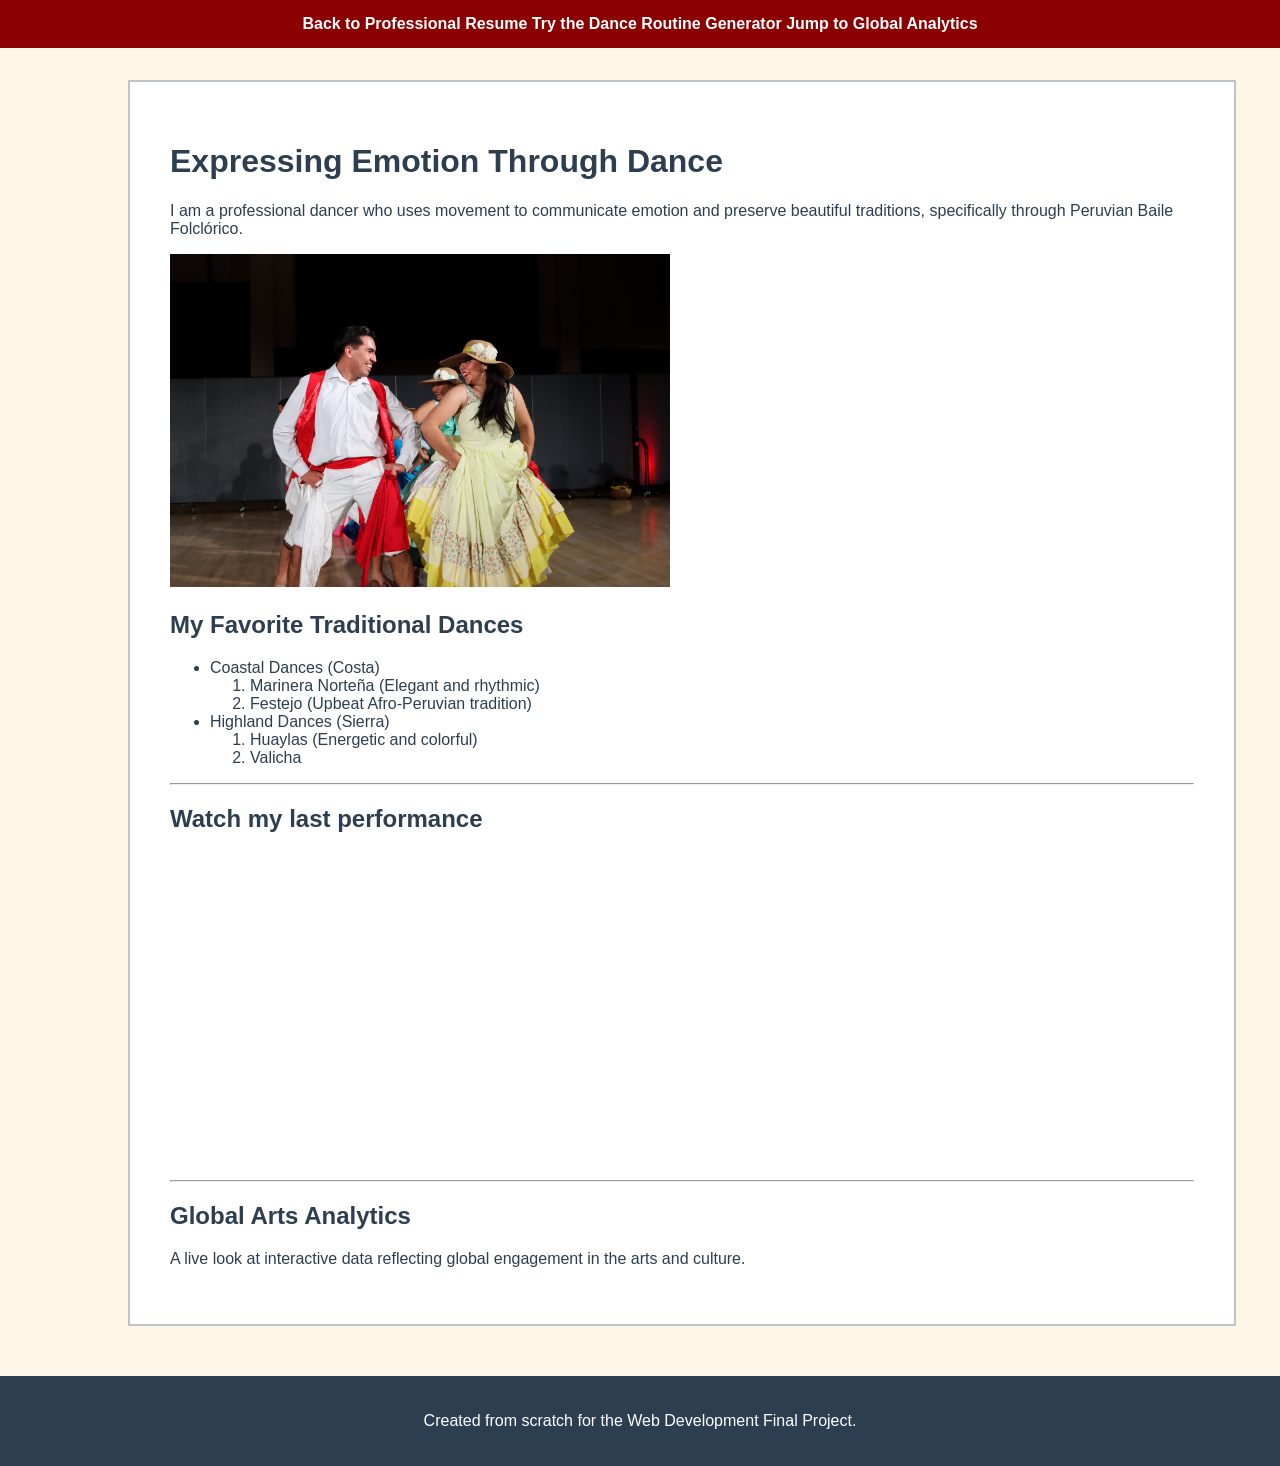
==== scratch.html @ 180a95b0 "Add files via upload" ====
<!DOCTYPE html>
<html lang="en">
<head>
    <meta charset="UTF-8">
    <title>My Passion: Dance</title>
    <link rel="stylesheet" href="css/mystyles.css">
</head>
<body>

    <div id="nav-box">
        <a href="index.html">Back to Professional Resume</a>
        <a href="app.html">Try the Dance Routine Generator</a>
        <a href="#tableau-section">Jump to Global Analytics</a>
    </div>

    <div id="content-box">
        <h1>Expressing Emotion Through Dance</h1>
        <p>I am a professional dancer who uses movement to communicate emotion and preserve beautiful traditions, specifically through Peruvian Baile Folclórico.</p>

        <img src="assets/img/dance.jpg" alt="Peruvian Folclórico Dance" width="500">

        <h2>My Favorite Traditional Dances</h2>
        <ul>
            <li>Coastal Dances (Costa)
                <ol>
                    <li>Marinera Norteña (Elegant and rhythmic)</li>
                    <li>Festejo (Upbeat Afro-Peruvian tradition)</li>
                </ol>
            </li>
            <li>Highland Dances (Sierra)
                <ol>
                    <li>Huaylas (Energetic and colorful)</li>
                    <li>Valicha</li>
                </ol>
            </li>
        </ul>

        <hr>

        <h2>Watch my last performance</h2>
        <iframe width="560" height="315" src="https://www.youtube.com/watch?v=-S7CqW-lZjo" title="YouTube video player" frameborder="0" allow="accelerometer; autoplay; clipboard-write; encrypted-media; gyroscope; picture-in-picture" allowfullscreen></iframe>

        <hr>

        <h2 id="tableau-section">Global Arts Analytics</h2>
        <p>A live look at interactive data reflecting global engagement in the arts and culture.</p>

        <div class='tableauPlaceholder' id='viz1680000000000' style='position: relative'><noscript><a href='#'><img alt='Dashboard ' src='https:&#47;&#47;public.tableau.com&#47;static&#47;images&#47;Fi&#47;FitnessTracker_168&#47;Dashboard1&#47;1_rss.png' style='border: none' /></a></noscript><object class='tableauViz'  style='display:none;'><param name='host_url' value='https%3A%2F%2Fpublic.tableau.com%2F' /> <param name='embed_code_version' value='3' /> <param name='site_root' value='' /><param name='name' value='Superstore&#47;Overview' /><param name='tabs' value='no' /><param name='toolbar' value='yes' /><param name='animate_transition' value='yes' /><param name='display_static_image' value='yes' /><param name='display_spinner' value='yes' /><param name='display_overlay' value='yes' /><param name='display_count' value='yes' /><param name='language' value='en-US' /></object></div><script type='text/javascript'>var divElement = document.getElementById('viz1680000000000');var vizElement = divElement.getElementsByTagName('object')[0];if ( divElement.offsetWidth > 800 ) { vizElement.style.width='100%';vizElement.style.height=(divElement.offsetWidth*0.75)+'px';} else if ( divElement.offsetWidth > 500 ) { vizElement.style.width='100%';vizElement.style.height=(divElement.offsetWidth*0.75)+'px';} else { vizElement.style.width='100%';vizElement.style.height='727px';} var scriptElement = document.createElement('script');scriptElement.src = 'https://public.tableau.com/javascripts/api/viz_v1.js';vizElement.parentNode.insertBefore(scriptElement, vizElement);</script>
    </div>

    <div id="footer-box">
        <p>Created from scratch for the Web Development Final Project.</p>
    </div>

</body>
</html>
---- css/mystyles.css ----
body {
    background-color: #fdf5e6; 
    color: #2c3e50; 
    font-family: Arial, Helvetica, sans-serif;
    margin: 0;
    padding: 0;
}

#nav-box {
    background-color: #8b0000; 
    padding: 15px;
    text-align: center;
    position: fixed;
    top: 0;
    left: 0;
    right: 0;
    z-index: 10;
}

#nav-box a {
    color: white;
    font-weight: bold;
    text-decoration: none;
}

#nav-box a:hover {
    text-decoration: underline;
}

#content-box {
    width: 80%;
    margin-left: 10%;
    margin-top: 80px; /* Pushes the box down so the fixed header doesn't cover it */
    background-color: white;
    padding: 40px;
    border: 2px solid #bdc3c7; /* Standard border taught in Box Model */
}

#footer-box {
    text-align: center;
    padding: 20px;
    background-color: #2c3e50;
    color: white;
    margin-top: 50px;
}
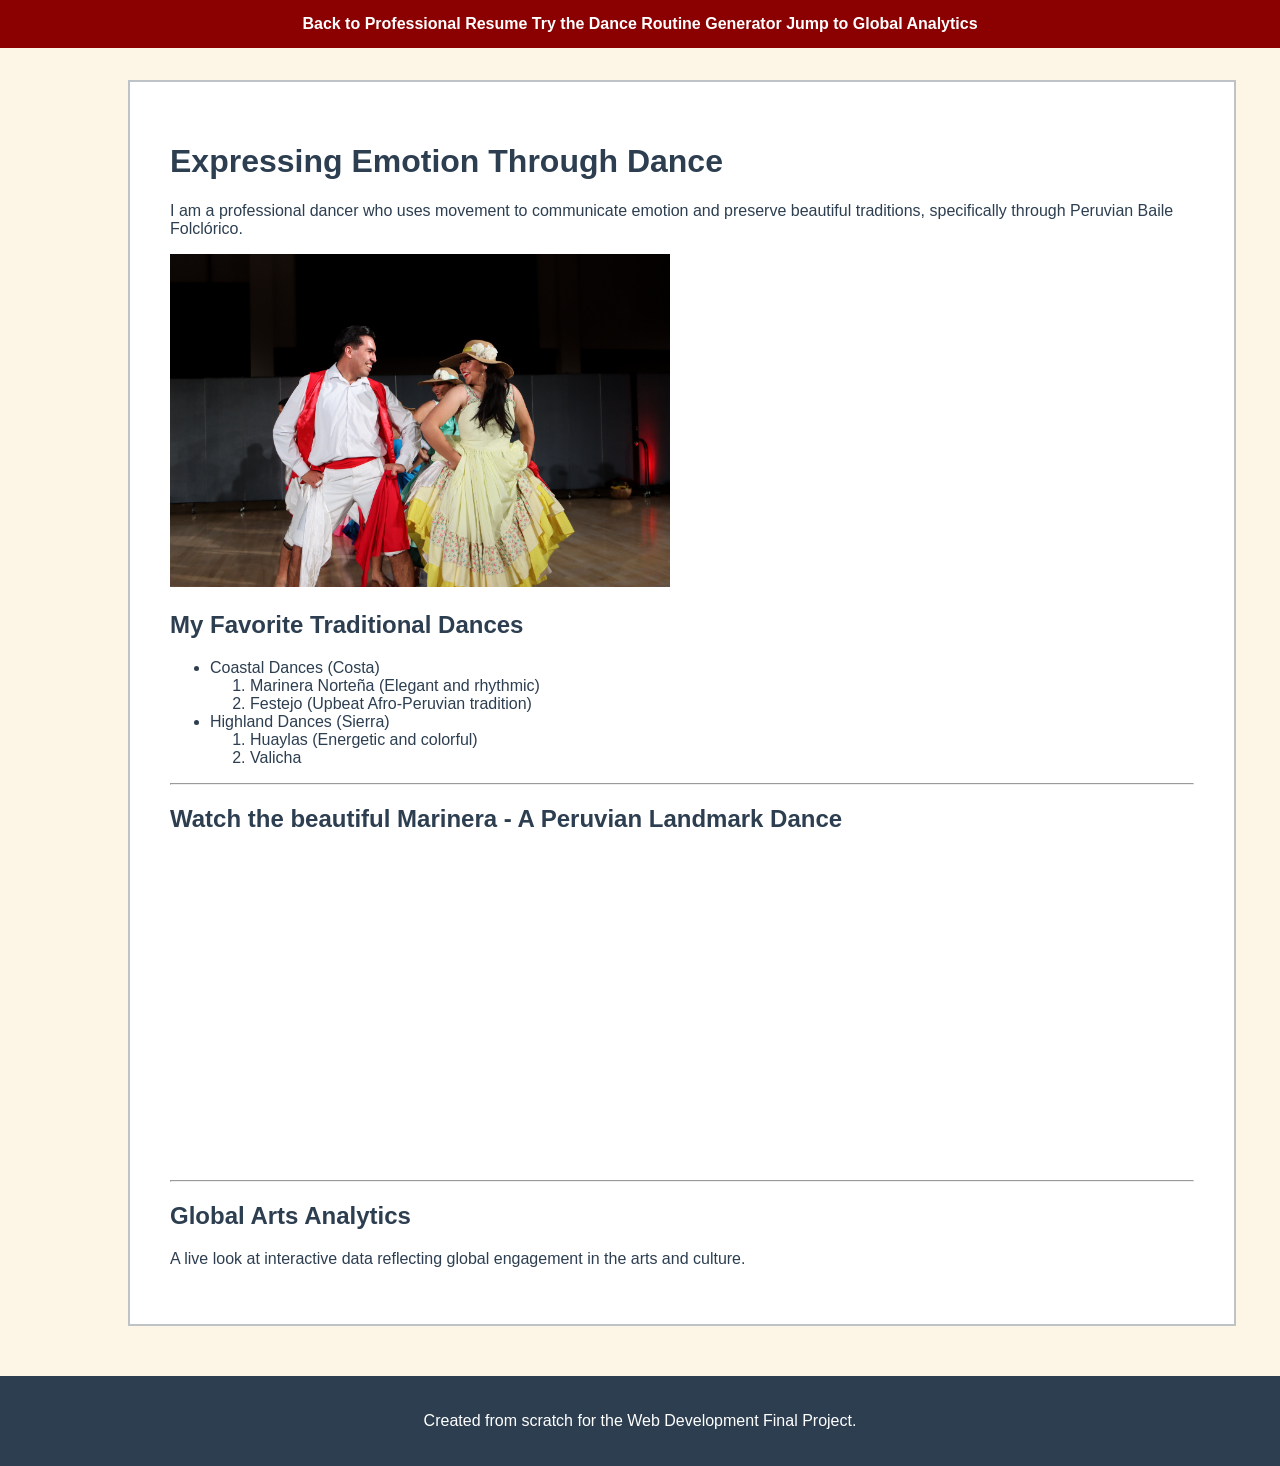
==== commit 90c95317: "Add files via upload" ====
--- a/scratch.html
+++ b/scratch.html
@@ -37,15 +37,14 @@
 
         <hr>
 
-        <h2>Watch my last performance</h2>
-        <iframe width="560" height="315" src="https://www.youtube.com/watch?v=-S7CqW-lZjo" title="YouTube video player" frameborder="0" allow="accelerometer; autoplay; clipboard-write; encrypted-media; gyroscope; picture-in-picture" allowfullscreen></iframe>
-
+        <h2>Watch the beautiful Marinera - A Peruvian Landmark Dance</h2>
+        <iframe width="560" height="315" src="https://www.youtube.com/embed/0QhFv81hC0A" title="YouTube video player" frameborder="0" allow="accelerometer; autoplay; clipboard-write; encrypted-media; gyroscope; picture-in-picture" allowfullscreen></iframe>
         <hr>
 
         <h2 id="tableau-section">Global Arts Analytics</h2>
         <p>A live look at interactive data reflecting global engagement in the arts and culture.</p>
 
-        <div class='tableauPlaceholder' id='viz1680000000000' style='position: relative'><noscript><a href='#'><img alt='Dashboard ' src='https:&#47;&#47;public.tableau.com&#47;static&#47;images&#47;Fi&#47;FitnessTracker_168&#47;Dashboard1&#47;1_rss.png' style='border: none' /></a></noscript><object class='tableauViz'  style='display:none;'><param name='host_url' value='https%3A%2F%2Fpublic.tableau.com%2F' /> <param name='embed_code_version' value='3' /> <param name='site_root' value='' /><param name='name' value='Superstore&#47;Overview' /><param name='tabs' value='no' /><param name='toolbar' value='yes' /><param name='animate_transition' value='yes' /><param name='display_static_image' value='yes' /><param name='display_spinner' value='yes' /><param name='display_overlay' value='yes' /><param name='display_count' value='yes' /><param name='language' value='en-US' /></object></div><script type='text/javascript'>var divElement = document.getElementById('viz1680000000000');var vizElement = divElement.getElementsByTagName('object')[0];if ( divElement.offsetWidth > 800 ) { vizElement.style.width='100%';vizElement.style.height=(divElement.offsetWidth*0.75)+'px';} else if ( divElement.offsetWidth > 500 ) { vizElement.style.width='100%';vizElement.style.height=(divElement.offsetWidth*0.75)+'px';} else { vizElement.style.width='100%';vizElement.style.height='727px';} var scriptElement = document.createElement('script');scriptElement.src = 'https://public.tableau.com/javascripts/api/viz_v1.js';vizElement.parentNode.insertBefore(scriptElement, vizElement);</script>
+        <div class='tableauPlaceholder' id='viz1776312045390' style='position: relative'><noscript><a href='#'><img alt='Final Visualization: Molly Varela and Lux Donaldson ' src='https:&#47;&#47;public.tableau.com&#47;static&#47;images&#47;Gl&#47;GlobalImpactofLatinDances&#47;FinalVisualization&#47;1_rss.png' style='border: none' /></a></noscript><object class='tableauViz'  style='display:none;'><param name='host_url' value='https%3A%2F%2Fpublic.tableau.com%2F' /> <param name='embed_code_version' value='3' /> <param name='site_root' value='' /><param name='name' value='GlobalImpactofLatinDances&#47;FinalVisualization' /><param name='tabs' value='no' /><param name='toolbar' value='yes' /><param name='static_image' value='https:&#47;&#47;public.tableau.com&#47;static&#47;images&#47;Gl&#47;GlobalImpactofLatinDances&#47;FinalVisualization&#47;1.png' /> <param name='animate_transition' value='yes' /><param name='display_static_image' value='yes' /><param name='display_spinner' value='yes' /><param name='display_overlay' value='yes' /><param name='display_count' value='yes' /><param name='language' value='en-US' /></object></div>                <script type='text/javascript'>                    var divElement = document.getElementById('viz1776312045390');                    var vizElement = divElement.getElementsByTagName('object')[0];                    if ( divElement.offsetWidth > 800 ) { vizElement.style.minWidth='420px';vizElement.style.maxWidth='100%';vizElement.style.minHeight='587px';vizElement.style.maxHeight=(divElement.offsetWidth*0.75)+'px';} else if ( divElement.offsetWidth > 500 ) { vizElement.style.minWidth='420px';vizElement.style.maxWidth='100%';vizElement.style.minHeight='587px';vizElement.style.maxHeight=(divElement.offsetWidth*0.75)+'px';} else { vizElement.style.width='100%';vizElement.style.height='1277px';}                     var scriptElement = document.createElement('script');                    scriptElement.src = 'https://public.tableau.com/javascripts/api/viz_v1.js';                    vizElement.parentNode.insertBefore(scriptElement, vizElement);                </script>
     </div>
 
     <div id="footer-box">
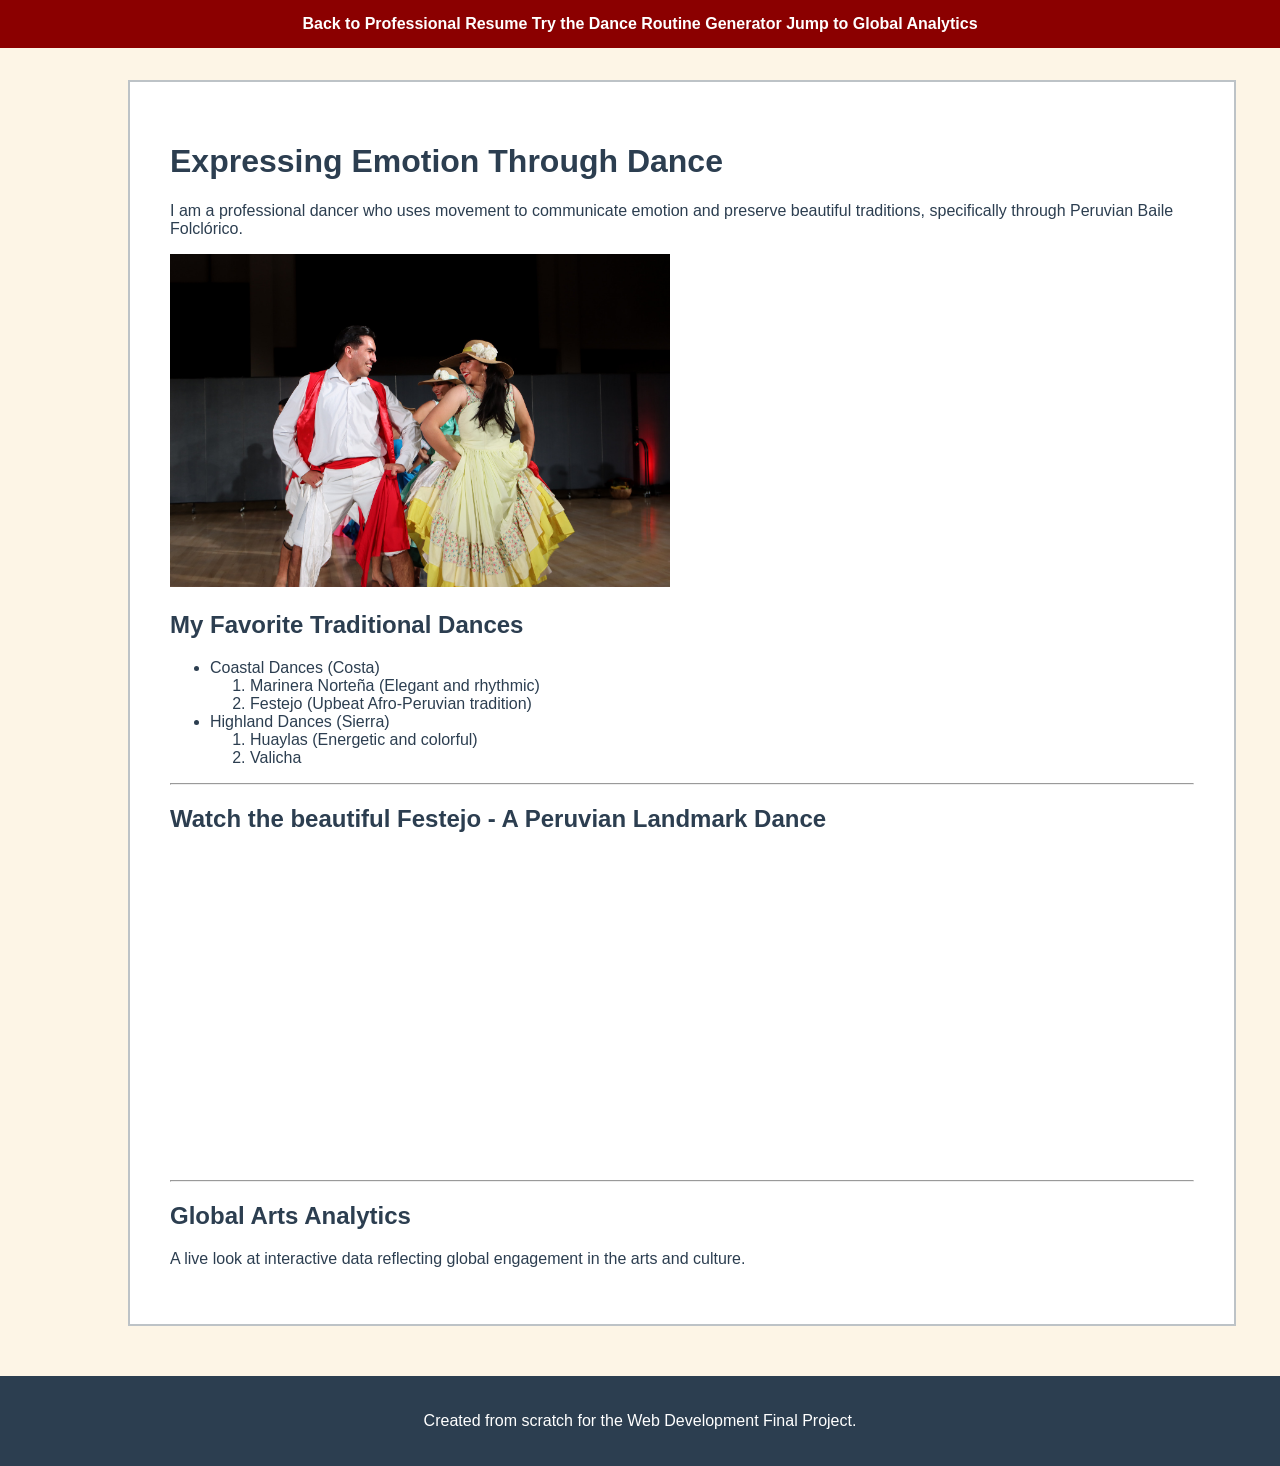
==== commit fccdde94: "Add files via upload" ====
--- a/scratch.html
+++ b/scratch.html
@@ -37,8 +37,8 @@
 
         <hr>
 
-        <h2>Watch the beautiful Marinera - A Peruvian Landmark Dance</h2>
-        <iframe width="560" height="315" src="https://www.youtube.com/embed/0QhFv81hC0A" title="YouTube video player" frameborder="0" allow="accelerometer; autoplay; clipboard-write; encrypted-media; gyroscope; picture-in-picture" allowfullscreen></iframe>
+        <h2>Watch the beautiful Festejo - A Peruvian Landmark Dance</h2>
+        <iframe width="560" height="315" src="https://www.youtube.com/embed/VLqgo1fYZHo?si=Hnj0dTv2k5KAwJ8N" title="YouTube video player" frameborder="0" allow="accelerometer; autoplay; clipboard-write; encrypted-media; gyroscope; picture-in-picture; web-share" referrerpolicy="strict-origin-when-cross-origin" allowfullscreen></iframe>
         <hr>
 
         <h2 id="tableau-section">Global Arts Analytics</h2>
